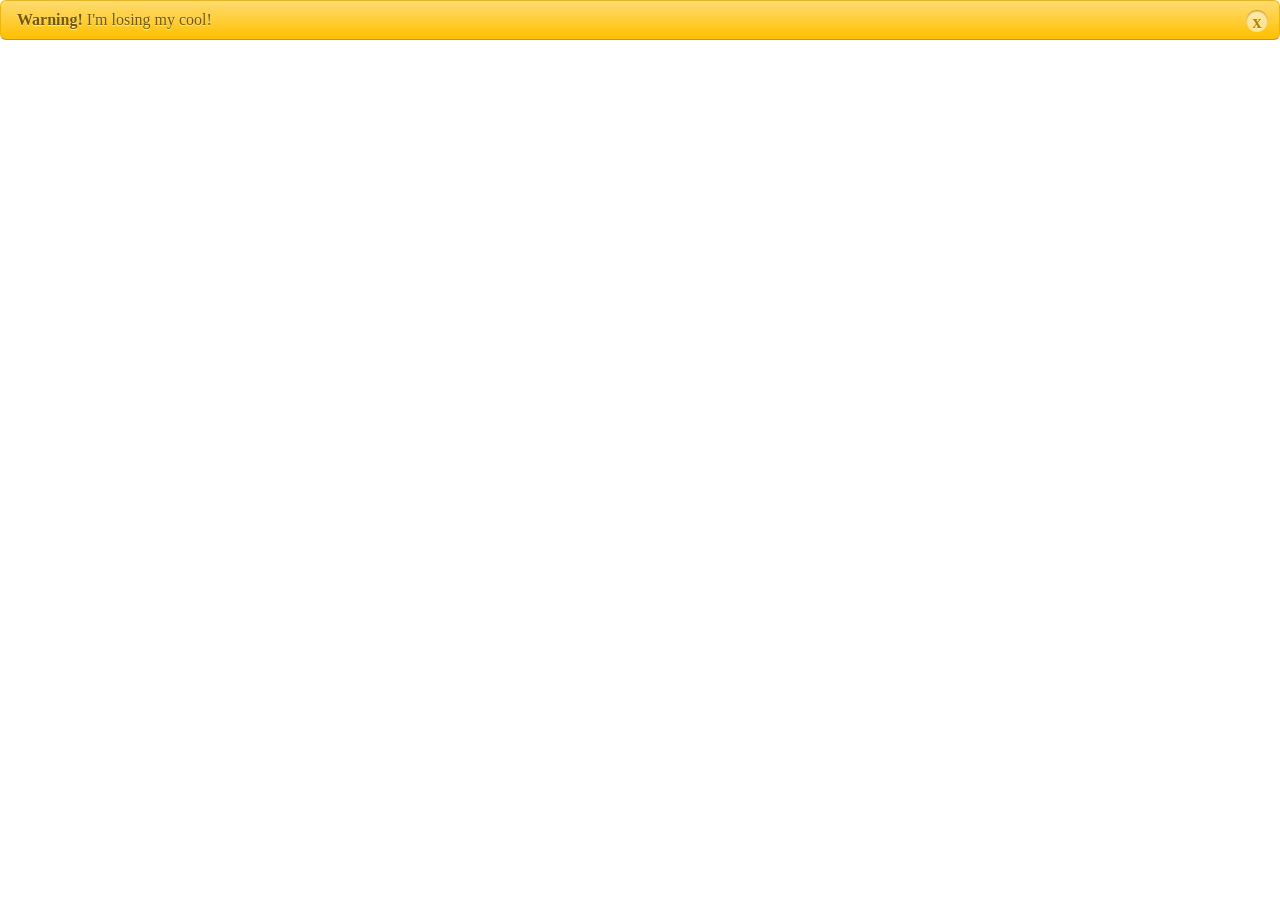
==== index.html @ 8d141732 "modified jquery outline" ====
<!DOCTYPE html>
<html>
 <head>
  <meta charset="utf-8" />
  <title>Cat Walk</title>
  <link rel="stylesheet" type="text/css" href="main.css">
  <script src="http://ajax.googleapis.com/ajax/libs/jquery/1.10.1/jquery.min.js"></script>
  <script src="app.js" text="text/js"></script>
 </head>
 <body>

  <div class="alert-warning">
    <strong>Warning!</strong> I'm losing my cool!
    <div class="alert-close">x</div>
  </div>

 </body>
</html>
---- main.css ----
html, body, div, span {
  background: transparent;
  border: 0;
  font-size: 100%;
  margin: 0;
  outline: 0;
  padding: 0;
  vertical-align: baseline;
}

div {
  display: block;
}

.alert-warning {
  background-image: -webkit-gradient(linear, 50% 0%, 50% 100%, color-stop(0%, #ffdc72), color-stop(100%, #ffbf00));
  background-image: -webkit-linear-gradient(#ffdc72,#ffbf00);
  background-image: -moz-linear-gradient(#ffdc72,#ffbf00);
  background-image: -o-linear-gradient(#ffdc72,#ffbf00);
  background-image: linear-gradient(#ffdc72,#ffbf00);
  border: 1px solid #f2b600;
  border-bottom-color: #c90;
  -webkit-border-radius: 6px;
  -moz-border-radius: 6px;
  -ms-border-radius: 6px;
  -o-border-radius: 6px;
  border-radius: 6px;
  color: #755800;
  margin-bottom: 20px;
  padding: 10px 16px;
  position: relative;
  text-shadow: 0 1px 0 rgba(255,255,255,0.75);
}

.alert-close {
  background: rgba(255,255,255,0.5);
  -webkit-border-radius: 50%;
  -moz-border-radius: 50%;
  -ms-border-radius: 50%;
  -o-border-radius: 50%;
  border-radius: 50%;
  -webkit-box-shadow: inset 0 1px 2px rgba(178,133,0,0.9),inset 0 -1px 2px rgba(255,255,255,0.25);
  -moz-box-shadow: inset 0 1px 2px rgba(178,133,0,0.9),inset 0 -1px 2px rgba(255,255,255,0.25);
  box-shadow: inset 0 1px 2px rgba(178,133,0,0.9),inset 0 -1px 2px rgba(255,255,255,0.25);
  color: #b28500;
  cursor: pointer;
  font-size: 18px;
  font-weight: bold;
  height: 22px;
  line-height: 24px;
  position: absolute;
  right: 11px;
  text-align: center;
  top: 9px;
  -webkit-transition: color 0.2s ease-in-out;
  -moz-transition: color 0.2s ease-in-out;
  -o-transition: color 0.2s ease-in-out;
  transition: color 0.2s ease-in-out;
  width: 22px;
}
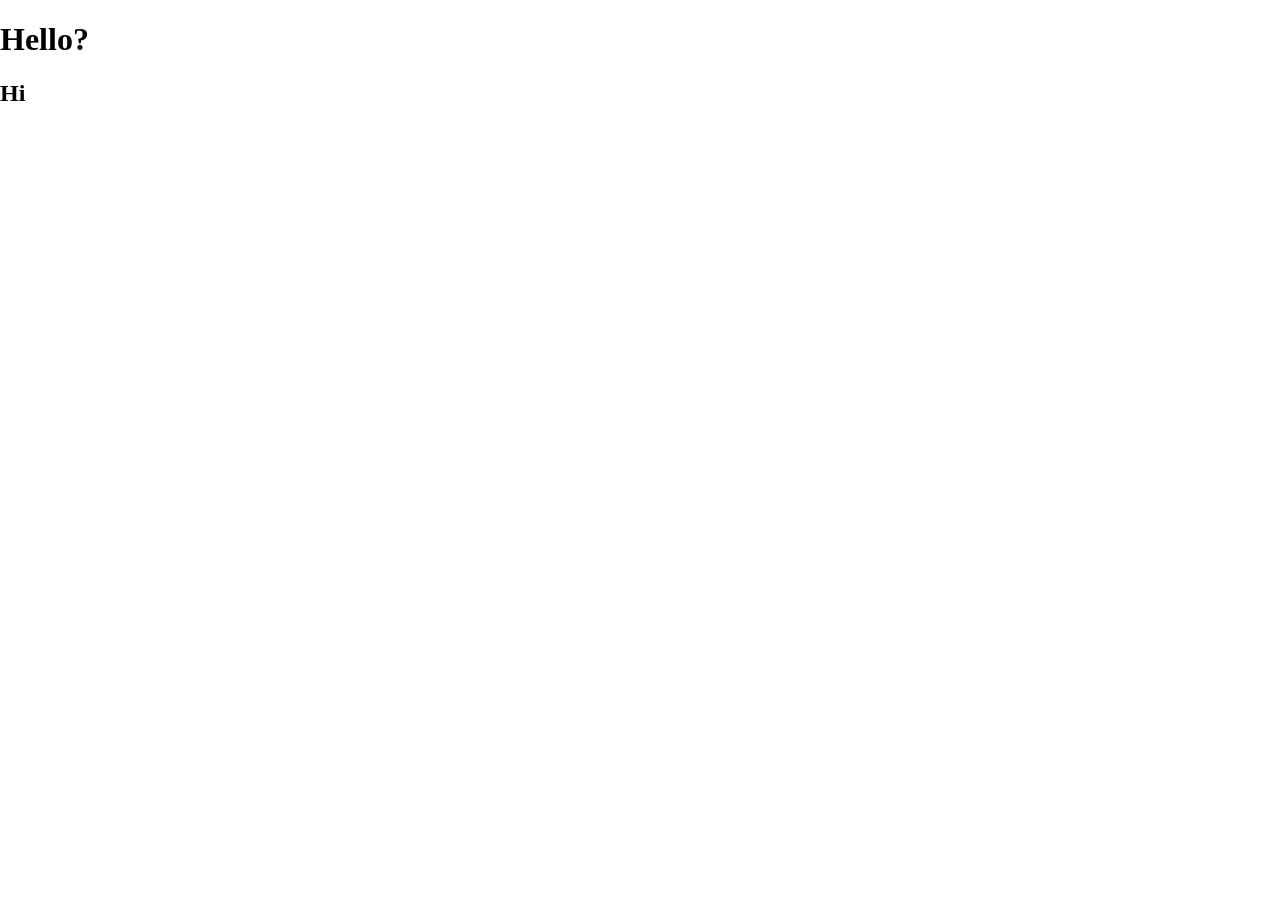
==== commit ae8f1f5e: "bootstrap" ====
--- a/index.html
+++ b/index.html
@@ -3,16 +3,32 @@
  <head>
   <meta charset="utf-8" />
   <title>Cat Walk</title>
-  <link rel="stylesheet" type="text/css" href="main.css">
-  <script src="http://ajax.googleapis.com/ajax/libs/jquery/1.10.1/jquery.min.js"></script>
-  <script src="app.js" text="text/js"></script>
+  <link rel="stylesheet" type="text/css" href="css/bootstrap.min.css">
+  <link rel="stylesheet" type="text/css" href="css/main.css">
+
  </head>
  <body>
 
-  <div class="alert-warning">
-    <strong>Warning!</strong> I'm losing my cool!
-    <div class="alert-close">x</div>
+  <div class="header">
+
+
   </div>
 
+
+  <div class="mainpage">
+
+    <div class="span8">
+      <h1>Hello?</h1>
+    </div>
+
+    <div class="span4">
+      <h2>Hi</h2>
+    </div>
+
+  </div>
+
+
+  <script src="http://cdnjs.cloudflare.com/ajax/libs/jquery/2.0.2/jquery.min.js"></script>
+  <script src="js/app.js" text="text/js"></script>
  </body>
 </html>
--- a/css/main.css
+++ b/css/main.css
@@ -0,0 +1,60 @@
+html, body, div, span {
+  background: transparent;
+  border: 0;
+  font-size: 100%;
+  margin: 0;
+  outline: 0;
+  padding: 0;
+  vertical-align: baseline;
+}
+
+div {
+  display: block;
+}
+
+.alert-warning {
+  background-image: -webkit-gradient(linear, 50% 0%, 50% 100%, color-stop(0%, #ffdc72), color-stop(100%, #ffbf00));
+  background-image: -webkit-linear-gradient(#ffdc72,#ffbf00);
+  background-image: -moz-linear-gradient(#ffdc72,#ffbf00);
+  background-image: -o-linear-gradient(#ffdc72,#ffbf00);
+  background-image: linear-gradient(#ffdc72,#ffbf00);
+  border: 1px solid #f2b600;
+  border-bottom-color: #c90;
+  -webkit-border-radius: 6px;
+  -moz-border-radius: 6px;
+  -ms-border-radius: 6px;
+  -o-border-radius: 6px;
+  border-radius: 6px;
+  color: #755800;
+  margin-bottom: 20px;
+  padding: 10px 16px;
+  position: relative;
+  text-shadow: 0 1px 0 rgba(255,255,255,0.75);
+}
+
+.alert-close {
+  background: rgba(255,255,255,0.5);
+  -webkit-border-radius: 50%;
+  -moz-border-radius: 50%;
+  -ms-border-radius: 50%;
+  -o-border-radius: 50%;
+  border-radius: 50%;
+  -webkit-box-shadow: inset 0 1px 2px rgba(178,133,0,0.9),inset 0 -1px 2px rgba(255,255,255,0.25);
+  -moz-box-shadow: inset 0 1px 2px rgba(178,133,0,0.9),inset 0 -1px 2px rgba(255,255,255,0.25);
+  box-shadow: inset 0 1px 2px rgba(178,133,0,0.9),inset 0 -1px 2px rgba(255,255,255,0.25);
+  color: #b28500;
+  cursor: pointer;
+  font-size: 18px;
+  font-weight: bold;
+  height: 22px;
+  line-height: 24px;
+  position: absolute;
+  right: 11px;
+  text-align: center;
+  top: 9px;
+  -webkit-transition: color 0.2s ease-in-out;
+  -moz-transition: color 0.2s ease-in-out;
+  -o-transition: color 0.2s ease-in-out;
+  transition: color 0.2s ease-in-out;
+  width: 22px;
+}
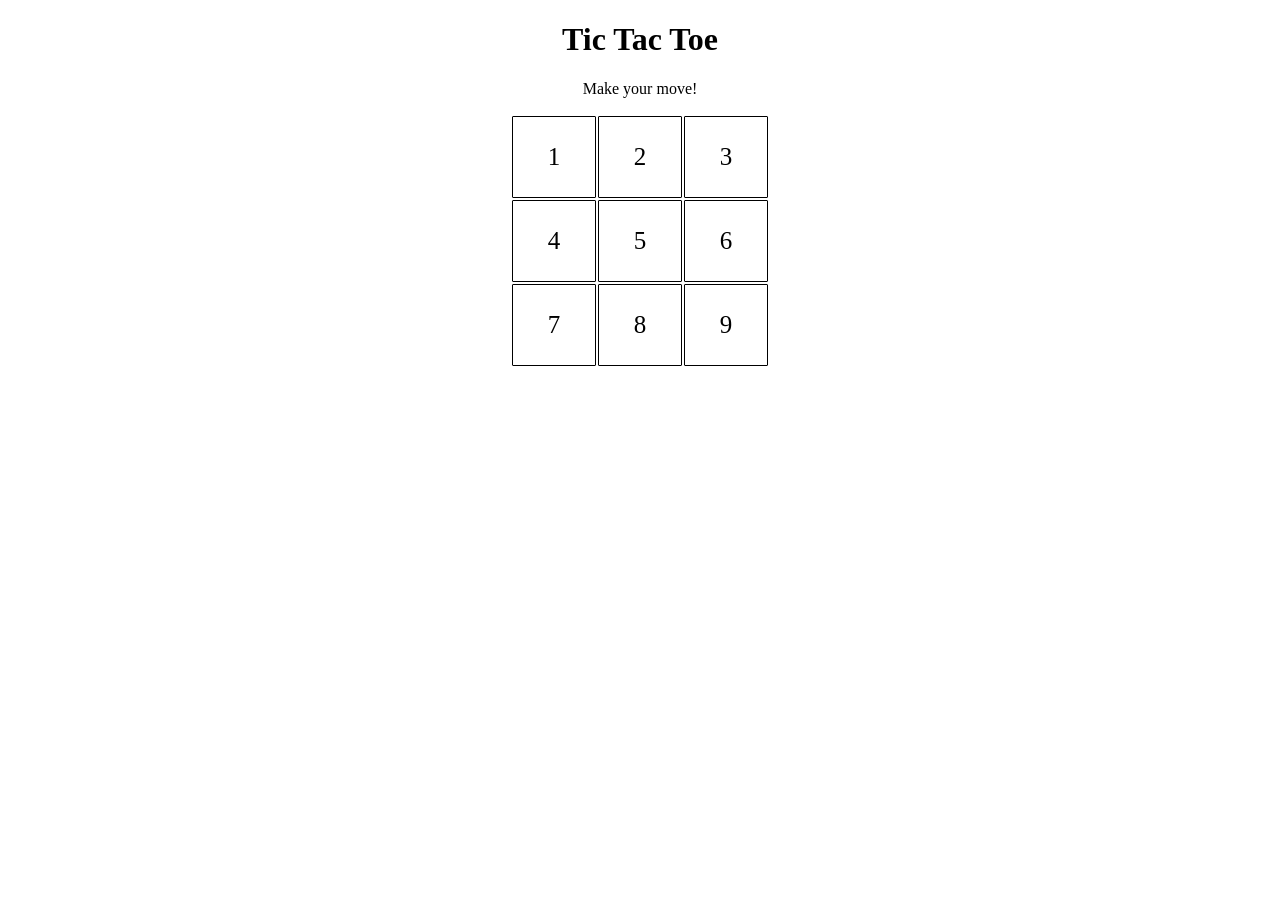
==== commit 9acb947b: "finalize javascript logic" ====
--- a/index.html
+++ b/index.html
@@ -1,34 +1,36 @@
 <!DOCTYPE html>
-<html>
- <head>
-  <meta charset="utf-8" />
-  <title>Cat Walk</title>
-  <link rel="stylesheet" type="text/css" href="css/bootstrap.min.css">
-  <link rel="stylesheet" type="text/css" href="css/main.css">
+<html lang="en">
+<head>
+    <meta charset="utf-8">
+    <title>Tic Tac Toe</title>
+    <meta name="viewport" content="width=device-width, initial-scale=1.0">
+    <link rel="stylesheet" href="main.css">
+    <script src="http://ajax.googleapis.com/ajax/libs/jquery/1.9.0/jquery.min.js"></script>
+    <script src="app.js"></script>
+</head>
+<body>
+    <div class="container">
+        <h1>Tic Tac Toe</h1>
+        <p>Make your move!</p>
 
- </head>
- <body>
+        <table id="board">
+            <tr>
+                <td><p>1</p></td>
+                <td><p>2</p></td>
+                <td><p>3</p></td>
+            </tr>
+            <tr>
+                <td><p>4</p></td>
+                <td><p>5</p></td>
+                <td><p>6</p></td>
+            </tr>
+            <tr>
+                <td><p>7</p></td>
+                <td><p>8</p></td>
+                <td><p>9</p></td>
+            </tr>
+          </table>
 
-  <div class="header">
-
-
-  </div>
-
-
-  <div class="mainpage">
-
-    <div class="span8">
-      <h1>Hello?</h1>
     </div>
-
-    <div class="span4">
-      <h2>Hi</h2>
-    </div>
-
-  </div>
-
-
-  <script src="http://cdnjs.cloudflare.com/ajax/libs/jquery/2.0.2/jquery.min.js"></script>
-  <script src="js/app.js" text="text/js"></script>
- </body>
+</body>
 </html>
--- a/main.css
+++ b/main.css
@@ -0,0 +1,23 @@
+body {
+  text-align: center;
+}
+
+body#board {
+  margin: auto;
+}
+
+table {
+  margin-left: auto;
+  margin-right: auto;
+  border-collapse: separate;
+}
+
+td {
+  height: 50px;
+  width: 80px;
+  border: solid black 1px;
+  border-radius: 1px;
+  font-size: 25px;
+  text-align: center;
+  color: black;
+}
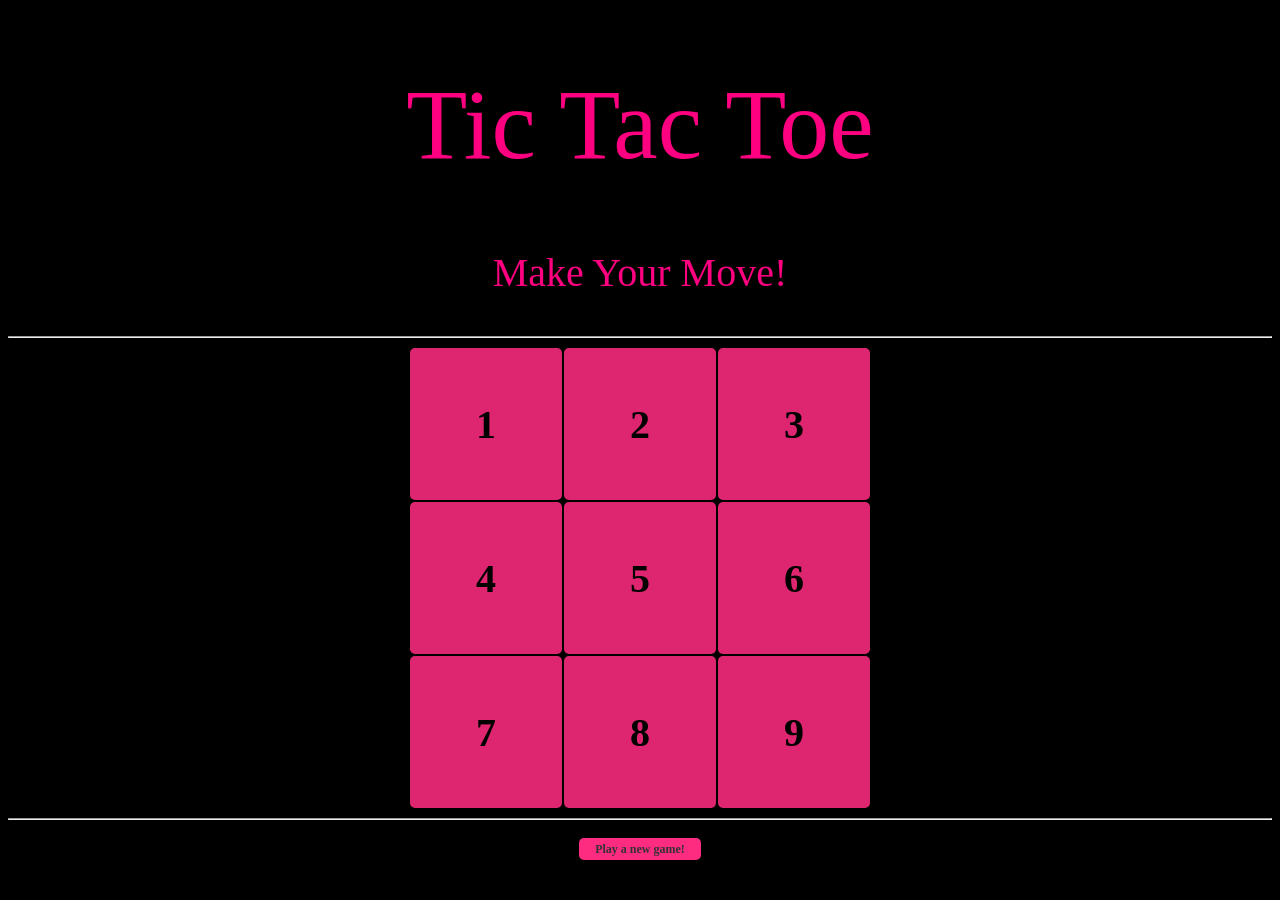
==== commit 56b7fe28: "messin round with jquery modal alerts and event handling" ====
--- a/index.html
+++ b/index.html
@@ -2,8 +2,9 @@
 <html lang="en">
 <head>
     <meta charset="utf-8">
-    <title>Tic Tac Toe</title>
+    <title>FABULOUS TIC-TAC-TOE</title>
     <meta name="viewport" content="width=device-width, initial-scale=1.0">
+    <!-- <link rel="stylesheet" href="http://yui.yahooapis.com/pure/0.2.0/pure-min.css"> -->
     <link rel="stylesheet" href="main.css">
     <script src="http://ajax.googleapis.com/ajax/libs/jquery/1.9.0/jquery.min.js"></script>
     <script src="app.js"></script>
@@ -11,8 +12,9 @@
 <body>
     <div class="container">
         <h1>Tic Tac Toe</h1>
-        <p>Make your move!</p>
+        <p id="mym">Make Your Move!</p>
 
+        <hr>
         <table id="board">
             <tr>
                 <td><p>1</p></td>
@@ -31,6 +33,9 @@
             </tr>
           </table>
 
+            <hr>
+            <input type="submit" class="styled-button-1" value="Play a new game!" />
+
     </div>
 </body>
 </html>
--- a/main.css
+++ b/main.css
@@ -1,9 +1,25 @@
 body {
   text-align: center;
+  background-color: black;
+}
+
+@font-face {
+	font-family: "Naive Inline";
+	src: local(Naive Inline), url('font/La Goupil - NaiveInline-Bold') format('opentype');
 }
 
 body#board {
   margin: auto;
+}
+
+h1 {
+	color: #fe0080;
+	font: 100px "Naive Inline";
+}
+
+#mym {
+	color: #fe0080;
+	font: 40px "Naive Inline";
 }
 
 table {
@@ -13,11 +29,25 @@
 }
 
 td {
-  height: 50px;
-  width: 80px;
-  border: solid black 1px;
-  border-radius: 1px;
-  font-size: 25px;
+  height: 150px;
+  width: 150px;
+  border-radius: 5px;
+  font: bold 40px "Naive Inline";
   text-align: center;
   color: black;
+  background-color: #fd2c80;
+  opacity: 0.88;
 }
+
+
+.styled-button-1 {
+  color:#333;
+  background-color:#fd2c80;
+  border-radius:5px;
+  border:none;
+  height:22px;
+  padding:4px 16px;
+  font: normal 700 12px 'Naive Inline';
+  margin-top: 10px;
+  text-align: center;
+}
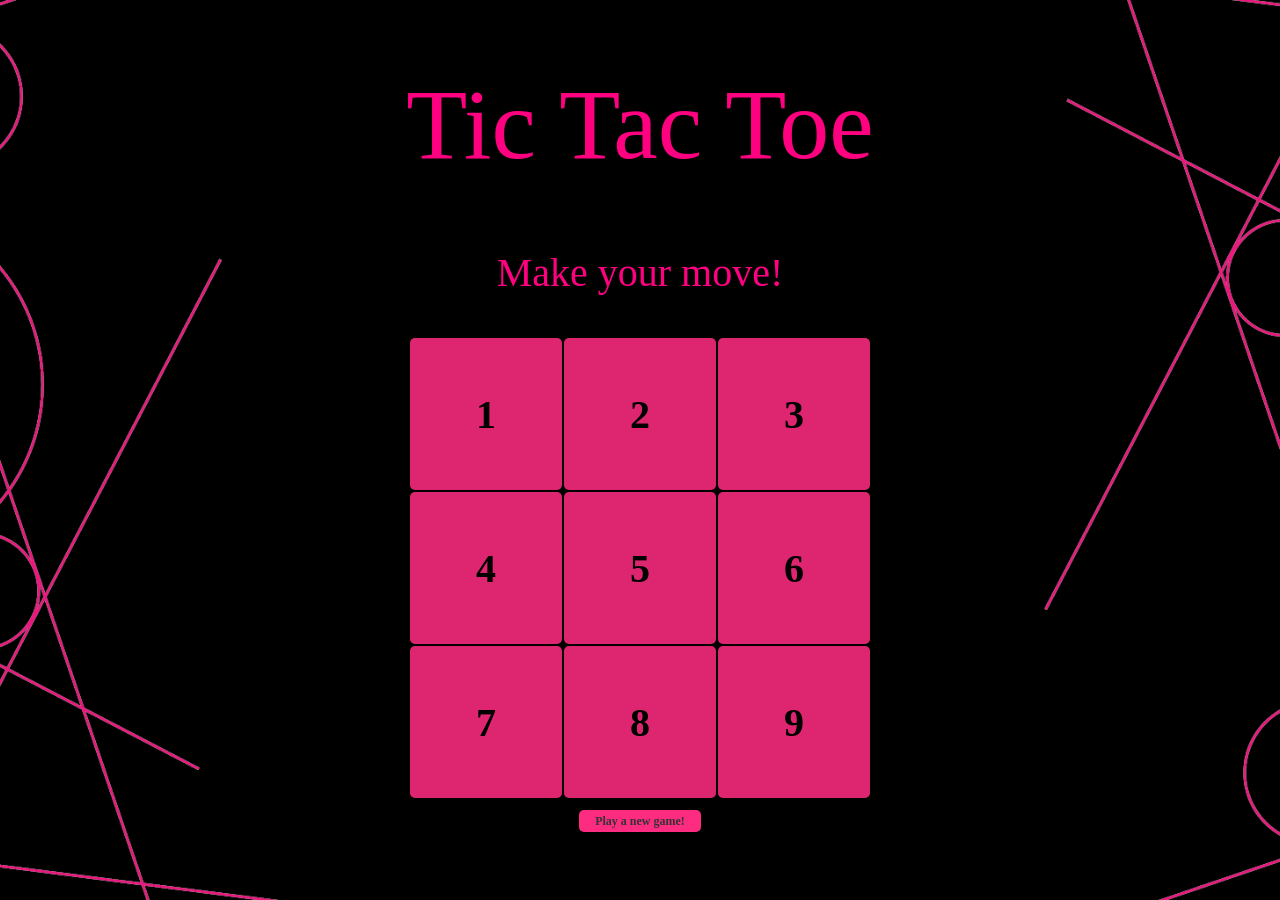
==== commit 6d109add: "background img added" ====
--- a/index.html
+++ b/index.html
@@ -2,9 +2,8 @@
 <html lang="en">
 <head>
     <meta charset="utf-8">
-    <title>FABULOUS TIC-TAC-TOE</title>
+    <title>Tic Tac Toe</title>
     <meta name="viewport" content="width=device-width, initial-scale=1.0">
-    <!-- <link rel="stylesheet" href="http://yui.yahooapis.com/pure/0.2.0/pure-min.css"> -->
     <link rel="stylesheet" href="main.css">
     <script src="http://ajax.googleapis.com/ajax/libs/jquery/1.9.0/jquery.min.js"></script>
     <script src="app.js"></script>
@@ -12,9 +11,8 @@
 <body>
     <div class="container">
         <h1>Tic Tac Toe</h1>
-        <p id="mym">Make Your Move!</p>
+        <p id = "mym">Make your move!</p>
 
-        <hr>
         <table id="board">
             <tr>
                 <td><p>1</p></td>
@@ -32,10 +30,8 @@
                 <td><p>9</p></td>
             </tr>
           </table>
-
-            <hr>
-            <input type="submit" class="styled-button-1" value="Play a new game!" />
-
+       <input type="submit" class="styled-button-1" value="Play a new game!" />
     </div>
+<!--    <button id='pageRefresh'>Play a new game</button>-->
 </body>
 </html>
--- a/main.css
+++ b/main.css
@@ -1,6 +1,20 @@
 body {
   text-align: center;
-  background-color: black;
+  margin: 50px 0px;
+}
+
+.container {
+	text-align: center;
+	width: 960px;
+	margin: 0px auto;
+}
+
+html { 
+  background: url(background-01.png) no-repeat center center fixed; 
+  -webkit-background-size: cover;
+  -moz-background-size: cover;
+  -o-background-size: cover;
+  background-size: cover;
 }
 
 @font-face {
@@ -31,6 +45,7 @@
 td {
   height: 150px;
   width: 150px;
+/*  border: 1px solid #fe0080;*/
   border-radius: 5px;
   font: bold 40px "Naive Inline";
   text-align: center;
@@ -39,15 +54,14 @@
   opacity: 0.88;
 }
 
-
 .styled-button-1 {
-  color:#333;
-  background-color:#fd2c80;
-  border-radius:5px;
-  border:none;
-  height:22px;
-  padding:4px 16px;
-  font: normal 700 12px 'Naive Inline';
-  margin-top: 10px;
-  text-align: center;
-}
+	color:#333;
+	background-color:#fd2c80;
+	border-radius:5px;
+	border:none;
+	height:22px;
+	padding:4px 16px;
+	font: normal 700 12px 'Naive Inline';
+	margin-top: 10px;
+	text-align: center;
+}
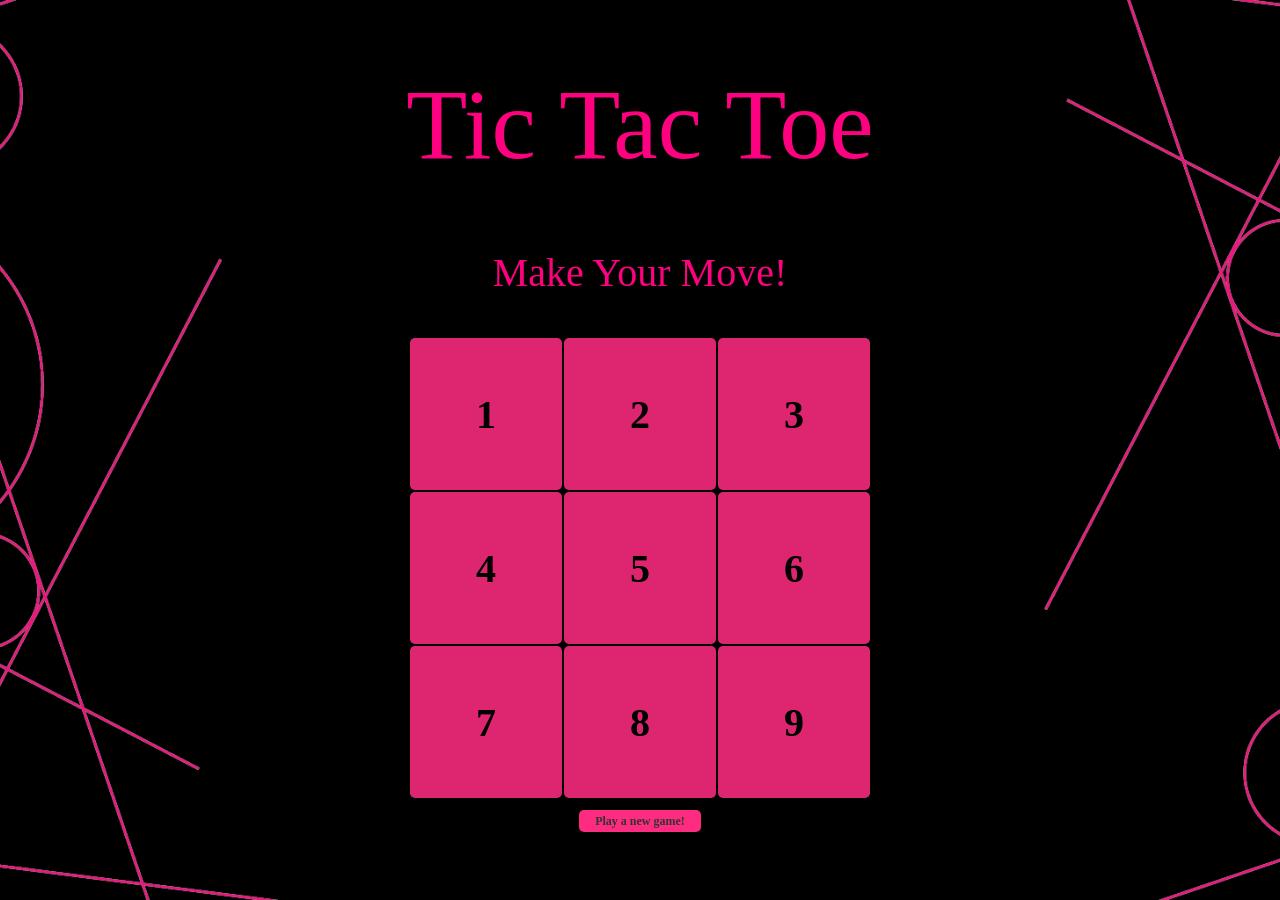
==== commit 9fa89751: "fix conflicts" ====
--- a/index.html
+++ b/index.html
@@ -2,8 +2,9 @@
 <html lang="en">
 <head>
     <meta charset="utf-8">
-    <title>Tic Tac Toe</title>
+    <title>FABULOUS TIC-TAC-TOE</title>
     <meta name="viewport" content="width=device-width, initial-scale=1.0">
+    <!-- <link rel="stylesheet" href="http://yui.yahooapis.com/pure/0.2.0/pure-min.css"> -->
     <link rel="stylesheet" href="main.css">
     <script src="http://ajax.googleapis.com/ajax/libs/jquery/1.9.0/jquery.min.js"></script>
     <script src="app.js"></script>
@@ -11,8 +12,7 @@
 <body>
     <div class="container">
         <h1>Tic Tac Toe</h1>
-        <p id = "mym">Make your move!</p>
-
+        <p id="mym">Make Your Move!</p>
         <table id="board">
             <tr>
                 <td><p>1</p></td>
@@ -32,6 +32,5 @@
           </table>
        <input type="submit" class="styled-button-1" value="Play a new game!" />
     </div>
-<!--    <button id='pageRefresh'>Play a new game</button>-->
 </body>
 </html>
--- a/main.css
+++ b/main.css
@@ -15,6 +15,7 @@
   -moz-background-size: cover;
   -o-background-size: cover;
   background-size: cover;
+  background-color: black;
 }
 
 @font-face {
@@ -45,7 +46,6 @@
 td {
   height: 150px;
   width: 150px;
-/*  border: 1px solid #fe0080;*/
   border-radius: 5px;
   font: bold 40px "Naive Inline";
   text-align: center;
@@ -64,4 +64,5 @@
 	font: normal 700 12px 'Naive Inline';
 	margin-top: 10px;
 	text-align: center;
-}+}
+
